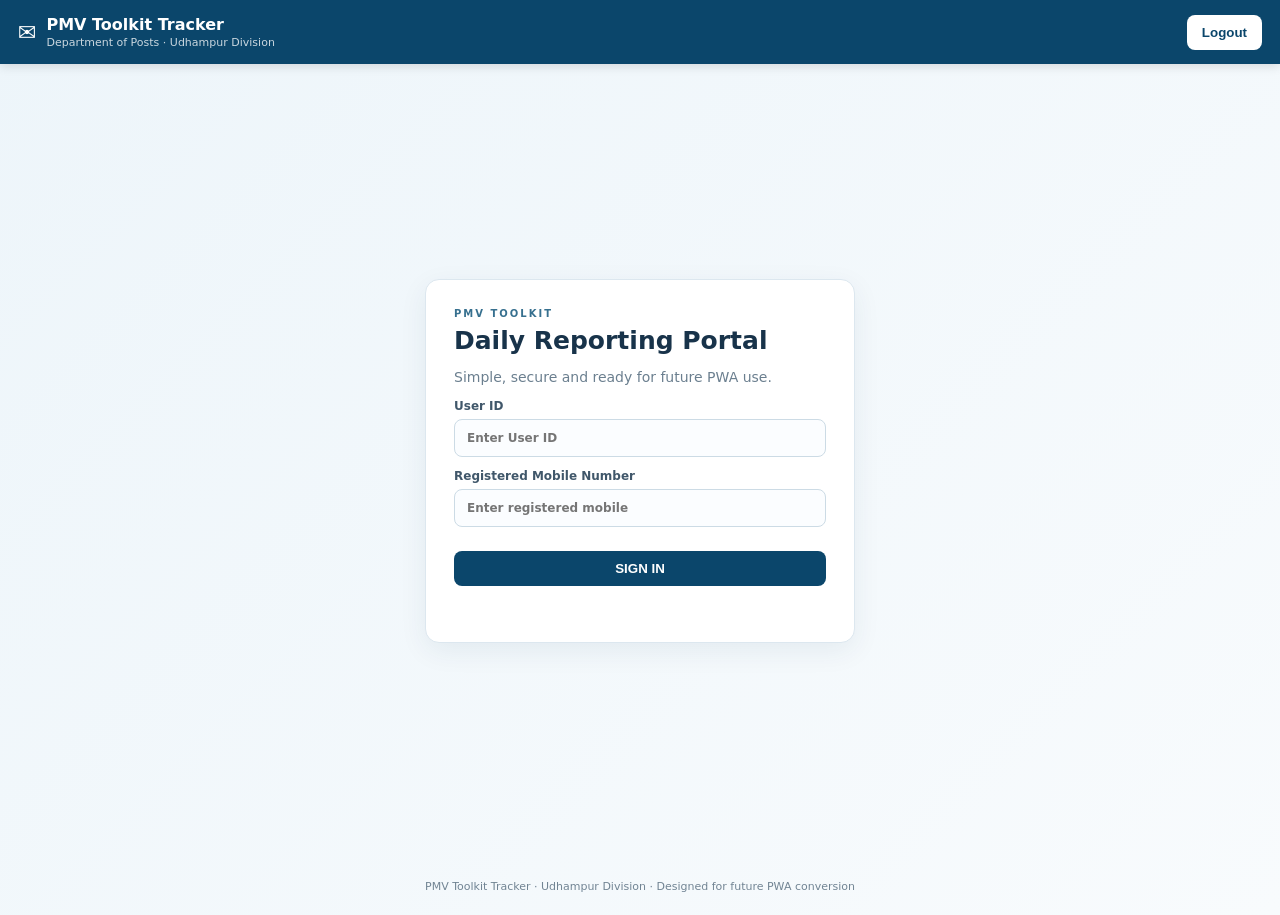
==== index.html @ 78dec9a3 "Add files via upload" ====
<!doctype html>
<html lang="en">
<head>
  <link rel="manifest" href="./manifest.json?v=5">
  <meta name="theme-color" content="#0b5ed7">
  <meta name="mobile-web-app-capable" content="yes">
  <meta name="apple-mobile-web-app-capable" content="yes">
  <meta charset="utf-8">
  <meta name="viewport" content="width=device-width,initial-scale=1,viewport-fit=cover">
  <meta name="theme-color" content="#0b466b">
  <meta name="description" content="PMV Toolkit daily reporting and monitoring">
  <title>PMV Toolkit Tracker</title>
  <link rel="stylesheet" href="styles.css?v=5">
</head>
<body>
<header class="topbar">
  <div class="brand">
    <div class="brand-mark">✉</div>
    <div><strong>PMV Toolkit Tracker</strong><small>Department of Posts · Udhampur Division</small></div>
  </div>
  <div class="user-area"><span id="who"></span><button id="logout" class="btn btn-light">Logout</button></div>
</header>

<main class="container">

<section id="loginView" class="login-wrap">
  <div class="login-card">
    <div class="eyebrow">PMV TOOLKIT</div>
    <h1>Daily Reporting Portal</h1>
    <p class="muted">Simple, secure and ready for future PWA use.</p>
    <label>User ID<input id="uid" autocomplete="username" inputmode="numeric" placeholder="Enter User ID"></label>
    <label>Registered Mobile Number<input id="mobile" type="tel" autocomplete="tel" inputmode="numeric" placeholder="Enter registered mobile"></label>
    <button id="login" class="btn btn-primary btn-wide">SIGN IN</button>
    <div id="loginMsg" class="notice"></div>
  </div>
</section>

<section id="spmView" class="hidden">
  <div class="page-head">
    <div>
      <div class="eyebrow">SPM DAILY UPDATE</div>
      <h1>Daily Toolkit Position</h1>
      <p class="muted">Enter only today's movement. Opening and closing balances are calculated automatically.</p>
    </div>
    <div class="date-box"><label>Date<input id="spm-date" type="date"></label></div>
  </div>

  <div class="balance-strip">
    <div><span>Opening Kits</span><b id="openK">0</b></div>
    <div><span>Opening Articles</span><b id="openA">0</b></div>
    <div class="balance-close"><span>Closing Kits</span><b id="closeK">0</b></div>
    <div class="balance-close"><span>Closing Articles</span><b id="closeA">0</b></div>
  </div>

  <form id="spm-form">
    <div class="section-card movement-card">
      <div class="section-title"><span>1</span> Today's Movement</div>
      <div class="table-note">Enter the number for each row. Kits and Articles stay side-by-side for quick SPM entry.</div>
      <div class="data-table-wrap">
        <table class="entry-table">
          <thead><tr><th>Daily Movement</th><th>KITS</th><th>ARTICLES</th></tr></thead>
          <tbody>
            <tr><th>CAME TODAY</th><td><input id="newKits" type="number" min="0" value="0"></td><td><input id="newArticles" type="number" min="0" value="0"></td></tr>
            <tr><th>DELIVERED</th><td><input id="deliveredKits" type="number" min="0" value="0"></td><td><input id="deliveredArticles" type="number" min="0" value="0"></td></tr>
            <tr><th>REDIRECT</th><td><input id="redirectedKits" type="number" min="0" value="0"></td><td><input id="redirectedArticles" type="number" min="0" value="0"></td></tr>
            <tr><th>RTS / RETURN</th><td><input id="rtsKits" type="number" min="0" value="0"></td><td><input id="rtsArticles" type="number" min="0" value="0"></td></tr>
          </tbody>
        </table>
      </div>
    </div>

    <div class="section-card">
      <div class="section-title"><span>2</span> Remaining Classification</div>
      <div class="data-table-wrap">
        <table class="entry-table compact">
          <thead><tr><th>Pending Classification</th><th>KITS</th><th>ARTICLES</th></tr></thead>
          <tbody>
            <tr><th>INVALID MOBILE</th><td><input id="invalidKits" type="number" min="0" value="0"></td><td><input id="invalidArticles" type="number" min="0" value="0"></td></tr>
            <tr><th>TORN / WITHOUT PROPER DETAILS</th><td><input id="tornKits" type="number" min="0" value="0"></td><td><input id="tornArticles" type="number" min="0" value="0"></td></tr>
            <tr><th>DELIVERABLE</th><td><input id="deliverableKits" type="number" min="0" value="0"></td><td><input id="deliverableArticles" type="number" min="0" value="0"></td></tr>
            <tr><th>INCOMPLETE</th><td><input id="incompleteKits" type="number" min="0" value="0"></td><td><input id="incompleteArticles" type="number" min="0" value="0"></td></tr>
          </tbody>
        </table>
      </div>
    </div>

    <div class="validation-card"><strong>Validation</strong><p id="validation">Validation pending.</p></div>
    <button class="btn btn-primary btn-submit" type="submit">SUBMIT DAILY REPORT</button>

    <div class="section-card article-card">
      <div class="section-title"><span>3</span> Article-wise Daily Status</div>
      <div class="table-note">You can see only articles mapped to your office's PIN codes. Search by barcode, PMV application number, artisan name or PIN code.</div>

      <div class="article-tools">
        <input id="article-search" type="search" placeholder="Search barcode / PMV application / artisan / PIN code">
        <select id="article-status-filter" aria-label="Filter article status">
          <option value="All">All Status</option>
          <option value="Pending">Pending</option>
          <option value="Delivered">Delivered</option>
          <option value="Redirected">Redirected</option>
          <option value="RTS / Return">RTS / Return</option>
          <option value="Not Received">Not Received</option>
          <option value="Other">Other</option>
        </select>
        <button id="article-fetch" type="button" class="btn btn-primary">FETCH ARTICLES</button>
        <button id="article-export-csv" type="button" class="btn btn-light">EXPORT CSV</button>
      </div>

      <div id="article-scope" class="notice"></div>
      <div class="table-wrap"><table id="spmArticles"></table></div>
    </div>
  </form>
</section>

<section id="adminView" class="hidden">
  <div class="dashboard-head">
    <div>
      <div class="eyebrow">ADMIN / DPS MONITORING</div>
      <h1>PMV Daily Dashboard</h1>
      <p class="muted">Monitoring date: <b id="monitoring"></b></p>
    </div>
    <div class="dashboard-actions">
      <label>Date<input id="admin-date" type="date"></label>
      <button id="refresh" class="btn btn-primary">↻ Refresh</button>
    </div>
  </div>

  <div id="adminStatus" class="notice"></div>

  <div class="dashboard-section">
    <div class="section-heading"><h2>Daily Movement Summary</h2><p>Came today, delivered, redirect and RTS — Kits and Articles shown separately.</p></div>
    <div id="stats" class="stats"></div>
  </div>

  <div class="dashboard-section">
    <div class="section-heading"><h2>SPM-wise Complete Details</h2><p>All submitted and non-updated SPM fields for the selected date.</p></div>
    <div class="table-wrap"><table id="spmWise"></table></div>
  </div>

  <div class="dashboard-section">
    <div class="section-heading"><h2>Office-wise Consolidated Report</h2><p>Opening → Came Today → Redirect → RTS → Delivered → Closing.</p></div>
    <div class="table-wrap"><table id="office"></table></div>
  </div>

  <div class="dashboard-section">
    <div class="section-heading"><h2>Article-wise Daily Status</h2><p>Admin/DPS can view article details and the present status updated by each SPM.</p></div>
    <div class="article-tools">
      <input id="admin-article-search" type="search" placeholder="Search barcode / PMV application / artisan / PIN code">
      <button id="admin-article-fetch" type="button" class="btn btn-primary">FETCH</button>
    </div>
    <div id="admin-article-status" class="notice"></div>
    <div class="table-wrap"><table id="adminArticles"></table></div>
  </div>

  <div class="dashboard-section">
    <div class="section-heading"><h2>SPMs Who Have Not Updated</h2><p>Active SPMs without a report for the selected date.</p></div>
    <div class="table-wrap"><table id="pending"></table></div>
  </div>
</section>

</main>

<footer>PMV Toolkit Tracker · Udhampur Division · Designed for future PWA conversion</footer>
<div id="toast" class="toast"></div>

<!-- Cache-busted application files -->
<script src="js/config.js?v=5"></script>
<script src="js/api.js?v=5"></script>
<script src="js/auth.js?v=5"></script>
<script src="js/calculations.js?v=5"></script>
<script src="js/validation.js?v=5"></script>
<script src="js/spm-dashboard.js?v=5"></script>
<script src="js/admin-dashboard.js?v=5"></script>
<script src="js/article-dashboard.js?v=5"></script>
<script src="js/app.js?v=5"></script>

<script>
if ("serviceWorker" in navigator) {
  window.addEventListener("load", () => {
    navigator.serviceWorker.register("./service-worker.js?v=5")
      .then(reg => {
        console.log("PMV Toolkit service worker registered:", reg.scope);
        if (reg.waiting) console.log("New service worker is waiting.");
      })
      .catch(error => console.error("Service worker registration failed:", error));
  });
}
</script>

</body>
</html>
---- styles.css ----
*{box-sizing:border-box}:root{font-family:Inter,system-ui,-apple-system,BlinkMacSystemFont,"Segoe UI",sans-serif;color:#18334a;background:#eef4f8}body{margin:0;min-height:100vh;background:linear-gradient(135deg,#edf5fa,#f8fbfd);font-size:14px}.hidden{display:none!important}
.topbar{position:sticky;top:0;z-index:10;background:#0b466b;color:#fff;min-height:64px;padding:10px 18px;display:flex;align-items:center;justify-content:space-between;gap:12px;box-shadow:0 2px 10px #0002}.brand{display:flex;align-items:center;gap:10px}.brand-mark{font-size:22px}.brand strong{display:block;font-size:16px}.brand small{display:block;opacity:.78;font-size:11px;margin-top:2px}.user-area{display:flex;align-items:center;gap:8px;font-size:12px}.container{max-width:1240px;margin:22px auto;padding:0 14px}.login-wrap{min-height:calc(100vh - 150px);display:grid;place-items:center}.login-card,.dashboard-section,.section-card,.validation-card{background:#fff;border:1px solid #dce7ef;border-radius:14px;box-shadow:0 8px 28px #123b5512}.login-card{width:min(430px,100%);padding:28px}.eyebrow{font-size:10px;letter-spacing:2px;font-weight:800;color:#37708f}.login-card h1,.page-head h1,.dashboard-head h1{margin:7px 0;font-size:25px}.muted{color:#6b7f8f}label{display:block;font-size:12px;font-weight:700;color:#40576a;margin:12px 0}input{width:100%;margin-top:6px;padding:11px 12px;border:1px solid #ccdbe5;border-radius:8px;background:#fbfdff;color:#18334a;font:inherit}input:focus{outline:2px solid #8fc5df;border-color:#4e91b1}.btn{border:0;border-radius:8px;padding:10px 15px;font-weight:800;cursor:pointer}.btn-primary{background:#0b466b;color:#fff}.btn-light{background:#fff;color:#0b466b}.btn-wide,.btn-submit{width:100%;margin-top:12px}.notice{min-height:18px;margin-top:10px;padding:7px 9px;border-radius:8px;font-size:12px}.notice.error{background:#feecec;color:#a22b2b}.notice.success{background:#e9f8ef;color:#267044}
.page-head,.dashboard-head{display:flex;justify-content:space-between;align-items:flex-end;gap:18px;background:#fff;border:1px solid #dce7ef;border-radius:14px;padding:20px;box-shadow:0 8px 28px #123b5512}.date-box{width:150px}.balance-strip{display:grid;grid-template-columns:repeat(4,1fr);gap:10px;margin:12px 0}.balance-strip>div{background:#fff;border:1px solid #dce7ef;border-radius:11px;padding:12px 14px}.balance-strip span{display:block;font-size:11px;color:#728494}.balance-strip b{display:block;font-size:22px;margin-top:3px}.balance-close{background:#eaf6ff!important}.section-card{padding:16px;margin:12px 0}.section-title{font-weight:900;margin-bottom:5px;color:#164e6f}.section-title span{display:inline-grid;place-items:center;width:25px;height:25px;border-radius:50%;background:#0b466b;color:#fff;margin-right:7px}.table-note{font-size:11px;color:#728494;margin:0 0 10px 32px}.data-table-wrap{overflow:auto;border:1px solid #dce7ef;border-radius:10px}.entry-table{width:100%;border-collapse:collapse;min-width:460px}.entry-table th,.entry-table td{padding:9px 11px;border-bottom:1px solid #e6eef3}.entry-table thead th{background:#0b466b;color:#fff;text-transform:uppercase;font-size:11px;letter-spacing:.5px}.entry-table thead th:not(:first-child),.entry-table td{text-align:center}.entry-table tbody th{font-size:12px;text-align:left;background:#f6fafc;white-space:nowrap}.entry-table tbody tr:hover{background:#f8fbfd}.entry-table input{width:100%;min-width:100px;text-align:center;margin:0;padding:9px 8px;font-weight:700}.entry-table.compact tbody th{font-size:11px}.validation-card{padding:13px 15px;margin:12px 0;background:#f6f9fb}.validation-card.ok{background:#eaf8ef;color:#24653e}.validation-card.bad{background:#fff0f0;color:#9c3030}.validation-card p{margin:5px 0 0}.dashboard-head{margin-bottom:12px}.dashboard-actions{display:flex;align-items:flex-end;gap:8px}.dashboard-actions label{min-width:150px;margin:0}.dashboard-actions .btn{height:39px}.dashboard-section{padding:14px;margin:12px 0}.section-heading h2{font-size:16px;margin:0}.section-heading p{margin:3px 0 12px;color:#718493;font-size:11px}.stats{display:grid;grid-template-columns:repeat(4,1fr);gap:10px;margin:12px 0}.stat{background:#fff;border:1px solid #dce7ef;border-radius:12px;padding:13px;box-shadow:0 5px 18px #123b550b}.stat span{font-size:10px;color:#718493;display:block}.stat b{font-size:23px;display:block;margin-top:3px}.table-wrap{overflow:auto;max-width:100%;border:1px solid #e1e9ee;border-radius:9px}table{width:100%;border-collapse:collapse;min-width:1100px;font-size:11px}th{background:#edf4f8;color:#29485d;text-align:left;white-space:nowrap}th,td{padding:8px 9px;border-bottom:1px solid #e5edf2}tbody tr:nth-child(even){background:#fafcfd}tbody tr:hover{background:#f1f8fc}.status-ok{color:#207040;font-weight:800}.status-pending{color:#a45b17;font-weight:800}.pill{font-style:normal;border-radius:99px;padding:4px 7px;font-size:10px;white-space:nowrap}.green{background:#e6f6ed;color:#17633f}.amber{background:#fff3d9;color:#8a5a00}#spmWise td:first-child{min-width:130px}#spmWise td:first-child small{display:block;color:#718493;margin-top:2px}footer{text-align:center;color:#718493;font-size:11px;padding:22px}.toast{position:fixed;right:15px;bottom:15px;max-width:420px;padding:12px 15px;background:#155b42;color:#fff;border-radius:9px;opacity:0;transform:translateY(15px);transition:.2s;z-index:20}.toast.show{opacity:1;transform:none}.toast.bad{background:#8e2222}
@media(max-width:800px){.page-head,.dashboard-head{align-items:stretch;flex-direction:column}.balance-strip,.stats{grid-template-columns:repeat(2,1fr)}.dashboard-actions{align-items:flex-end}.container{padding:0 10px}.topbar{padding:9px 11px}.user-area #who{max-width:210px;overflow:hidden;text-overflow:ellipsis;white-space:nowrap}.entry-table{min-width:430px}}
@media(max-width:480px){.balance-strip{grid-template-columns:repeat(2,1fr)}.stats{grid-template-columns:repeat(2,1fr)}.login-card{padding:20px}.dashboard-actions{display:grid;grid-template-columns:1fr auto}.entry-table th,.entry-table td{padding:8px}.entry-table input{min-width:85px}.table-note{margin-left:0}}

.article-tools{display:flex;gap:10px;align-items:center;margin:12px 0;flex-wrap:wrap}
.article-tools input{flex:1;min-width:220px;padding:11px;border:1px solid #ccd6e0;border-radius:8px}
.article-card .table-wrap{max-height:520px;overflow:auto}
.article-status,.article-remarks{min-width:130px;padding:8px;border:1px solid #ccd6e0;border-radius:6px}
.article-remarks{width:180px}
.table-wrap table small,.article-card table small{display:block;opacity:.7;font-size:11px;margin-top:2px}
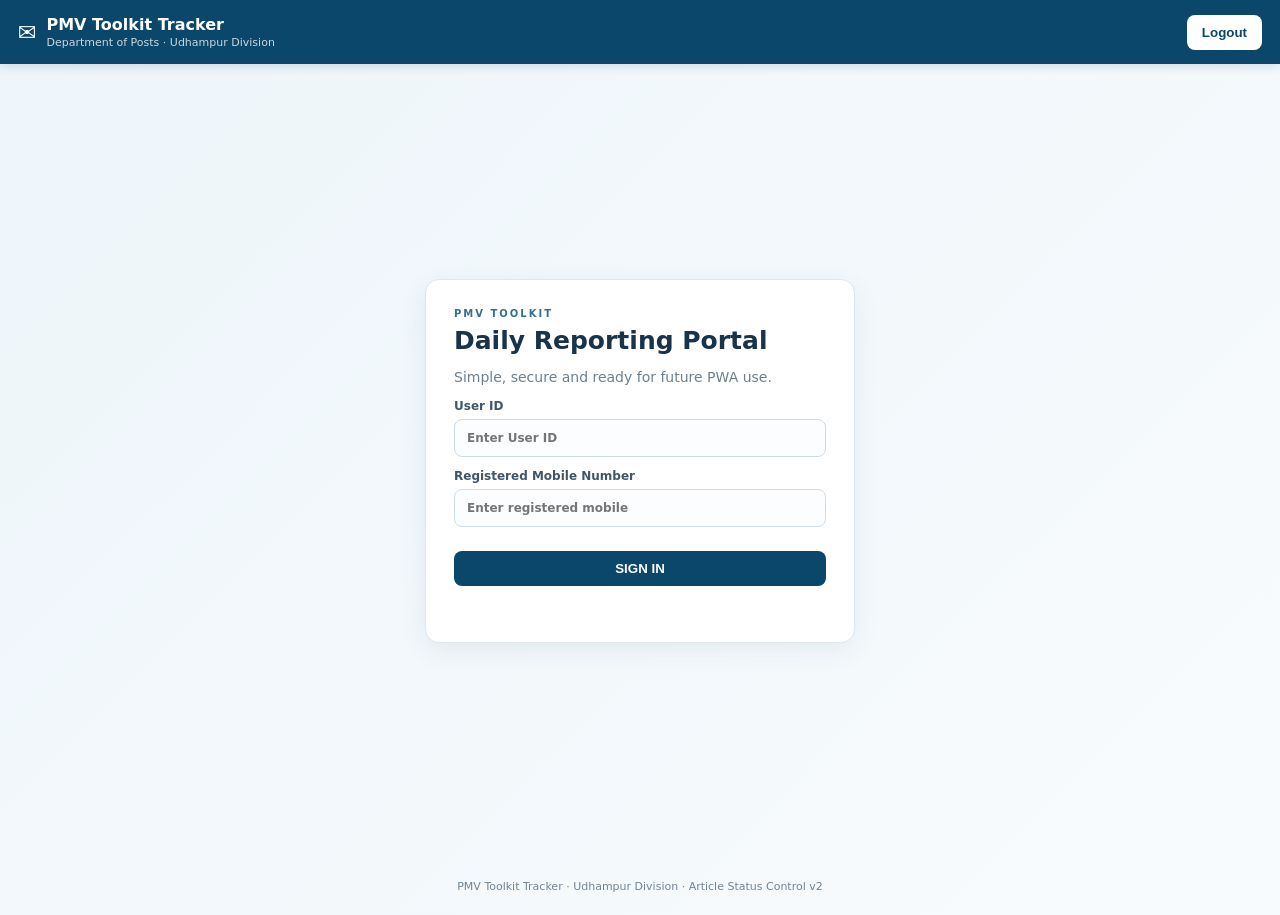
==== commit e5880e7f: "Add files via upload" ====
--- a/index.html
+++ b/index.html
@@ -1,111 +1,83 @@
 <!doctype html>
 <html lang="en">
 <head>
-  <link rel="manifest" href="./manifest.json?v=5">
-  <meta name="theme-color" content="#0b5ed7">
-  <meta name="mobile-web-app-capable" content="yes">
-  <meta name="apple-mobile-web-app-capable" content="yes">
-  <meta charset="utf-8">
-  <meta name="viewport" content="width=device-width,initial-scale=1,viewport-fit=cover">
-  <meta name="theme-color" content="#0b466b">
-  <meta name="description" content="PMV Toolkit daily reporting and monitoring">
-  <title>PMV Toolkit Tracker</title>
-  <link rel="stylesheet" href="styles.css?v=5">
+<meta charset="utf-8">
+<meta name="viewport" content="width=device-width,initial-scale=1,viewport-fit=cover">
+<link rel="manifest" href="./manifest.json">
+<meta name="theme-color" content="#0b466b">
+<meta name="mobile-web-app-capable" content="yes">
+<meta name="apple-mobile-web-app-capable" content="yes">
+<meta name="description" content="PMV Toolkit daily reporting and article status monitoring">
+<title>PMV Toolkit Tracker</title>
+<link rel="stylesheet" href="styles.css">
+<link rel="stylesheet" href="css/article-status-v2.css">
 </head>
 <body>
 <header class="topbar">
-  <div class="brand">
-    <div class="brand-mark">✉</div>
-    <div><strong>PMV Toolkit Tracker</strong><small>Department of Posts · Udhampur Division</small></div>
-  </div>
+  <div class="brand"><div class="brand-mark">✉</div><div><strong>PMV Toolkit Tracker</strong><small>Department of Posts · Udhampur Division</small></div></div>
   <div class="user-area"><span id="who"></span><button id="logout" class="btn btn-light">Logout</button></div>
 </header>
-
 <main class="container">
 
 <section id="loginView" class="login-wrap">
   <div class="login-card">
-    <div class="eyebrow">PMV TOOLKIT</div>
-    <h1>Daily Reporting Portal</h1>
+    <div class="eyebrow">PMV TOOLKIT</div><h1>Daily Reporting Portal</h1>
     <p class="muted">Simple, secure and ready for future PWA use.</p>
     <label>User ID<input id="uid" autocomplete="username" inputmode="numeric" placeholder="Enter User ID"></label>
     <label>Registered Mobile Number<input id="mobile" type="tel" autocomplete="tel" inputmode="numeric" placeholder="Enter registered mobile"></label>
-    <button id="login" class="btn btn-primary btn-wide">SIGN IN</button>
-    <div id="loginMsg" class="notice"></div>
+    <button id="login" class="btn btn-primary btn-wide">SIGN IN</button><div id="loginMsg" class="notice"></div>
   </div>
 </section>
 
 <section id="spmView" class="hidden">
   <div class="page-head">
-    <div>
-      <div class="eyebrow">SPM DAILY UPDATE</div>
-      <h1>Daily Toolkit Position</h1>
-      <p class="muted">Enter only today's movement. Opening and closing balances are calculated automatically.</p>
-    </div>
+    <div><div class="eyebrow">SPM DAILY UPDATE</div><h1>Daily Toolkit Position</h1><p class="muted">Enter today's movement. Article status is limited to the PIN codes assigned to your office.</p></div>
     <div class="date-box"><label>Date<input id="spm-date" type="date"></label></div>
   </div>
-
   <div class="balance-strip">
-    <div><span>Opening Kits</span><b id="openK">0</b></div>
-    <div><span>Opening Articles</span><b id="openA">0</b></div>
-    <div class="balance-close"><span>Closing Kits</span><b id="closeK">0</b></div>
-    <div class="balance-close"><span>Closing Articles</span><b id="closeA">0</b></div>
+    <div><span>Opening Kits</span><b id="openK">0</b></div><div><span>Opening Articles</span><b id="openA">0</b></div>
+    <div class="balance-close"><span>Closing Kits</span><b id="closeK">0</b></div><div class="balance-close"><span>Closing Articles</span><b id="closeA">0</b></div>
   </div>
-
   <form id="spm-form">
     <div class="section-card movement-card">
       <div class="section-title"><span>1</span> Today's Movement</div>
-      <div class="table-note">Enter the number for each row. Kits and Articles stay side-by-side for quick SPM entry.</div>
-      <div class="data-table-wrap">
-        <table class="entry-table">
-          <thead><tr><th>Daily Movement</th><th>KITS</th><th>ARTICLES</th></tr></thead>
-          <tbody>
-            <tr><th>CAME TODAY</th><td><input id="newKits" type="number" min="0" value="0"></td><td><input id="newArticles" type="number" min="0" value="0"></td></tr>
-            <tr><th>DELIVERED</th><td><input id="deliveredKits" type="number" min="0" value="0"></td><td><input id="deliveredArticles" type="number" min="0" value="0"></td></tr>
-            <tr><th>REDIRECT</th><td><input id="redirectedKits" type="number" min="0" value="0"></td><td><input id="redirectedArticles" type="number" min="0" value="0"></td></tr>
-            <tr><th>RTS / RETURN</th><td><input id="rtsKits" type="number" min="0" value="0"></td><td><input id="rtsArticles" type="number" min="0" value="0"></td></tr>
-          </tbody>
-        </table>
-      </div>
+      <div class="table-note">Enter the number for each row.</div>
+      <div class="data-table-wrap"><table class="entry-table"><thead><tr><th>Daily Movement</th><th>KITS</th><th>ARTICLES</th></tr></thead><tbody>
+        <tr><th>CAME TODAY</th><td><input id="newKits" type="number" min="0" value="0"></td><td><input id="newArticles" type="number" min="0" value="0"></td></tr>
+        <tr><th>DELIVERED</th><td><input id="deliveredKits" type="number" min="0" value="0"></td><td><input id="deliveredArticles" type="number" min="0" value="0"></td></tr>
+        <tr><th>REDIRECT</th><td><input id="redirectedKits" type="number" min="0" value="0"></td><td><input id="redirectedArticles" type="number" min="0" value="0"></td></tr>
+        <tr><th>RTS / RETURN</th><td><input id="rtsKits" type="number" min="0" value="0"></td><td><input id="rtsArticles" type="number" min="0" value="0"></td></tr>
+      </tbody></table></div>
     </div>
-
     <div class="section-card">
       <div class="section-title"><span>2</span> Remaining Classification</div>
-      <div class="data-table-wrap">
-        <table class="entry-table compact">
-          <thead><tr><th>Pending Classification</th><th>KITS</th><th>ARTICLES</th></tr></thead>
-          <tbody>
-            <tr><th>INVALID MOBILE</th><td><input id="invalidKits" type="number" min="0" value="0"></td><td><input id="invalidArticles" type="number" min="0" value="0"></td></tr>
-            <tr><th>TORN / WITHOUT PROPER DETAILS</th><td><input id="tornKits" type="number" min="0" value="0"></td><td><input id="tornArticles" type="number" min="0" value="0"></td></tr>
-            <tr><th>DELIVERABLE</th><td><input id="deliverableKits" type="number" min="0" value="0"></td><td><input id="deliverableArticles" type="number" min="0" value="0"></td></tr>
-            <tr><th>INCOMPLETE</th><td><input id="incompleteKits" type="number" min="0" value="0"></td><td><input id="incompleteArticles" type="number" min="0" value="0"></td></tr>
-          </tbody>
-        </table>
-      </div>
+      <div class="data-table-wrap"><table class="entry-table compact"><thead><tr><th>Pending Classification</th><th>KITS</th><th>ARTICLES</th></tr></thead><tbody>
+        <tr><th>INVALID MOBILE</th><td><input id="invalidKits" type="number" min="0" value="0"></td><td><input id="invalidArticles" type="number" min="0" value="0"></td></tr>
+        <tr><th>TORN / WITHOUT PROPER DETAILS</th><td><input id="tornKits" type="number" min="0" value="0"></td><td><input id="tornArticles" type="number" min="0" value="0"></td></tr>
+        <tr><th>DELIVERABLE</th><td><input id="deliverableKits" type="number" min="0" value="0"></td><td><input id="deliverableArticles" type="number" min="0" value="0"></td></tr>
+        <tr><th>INCOMPLETE</th><td><input id="incompleteKits" type="number" min="0" value="0"></td><td><input id="incompleteArticles" type="number" min="0" value="0"></td></tr>
+      </tbody></table></div>
     </div>
-
     <div class="validation-card"><strong>Validation</strong><p id="validation">Validation pending.</p></div>
     <button class="btn btn-primary btn-submit" type="submit">SUBMIT DAILY REPORT</button>
 
     <div class="section-card article-card">
-      <div class="section-title"><span>3</span> Article-wise Daily Status</div>
-      <div class="table-note">You can see only articles mapped to your office's PIN codes. Search by barcode, PMV application number, artisan name or PIN code.</div>
-
+      <div class="section-title"><span>3</span> Article-wise Present Status</div>
+      <div class="table-note">Every article belonging to your office's assigned PIN codes is loaded. Search works across every displayed/source field.</div>
       <div class="article-tools">
-        <input id="article-search" type="search" placeholder="Search barcode / PMV application / artisan / PIN code">
+        <input id="article-search" type="search" placeholder="Search barcode, PMV, artisan, mobile, address, circle, division, PIN, delivery staff, status">
         <select id="article-status-filter" aria-label="Filter article status">
-          <option value="All">All Status</option>
-          <option value="Pending">Pending</option>
-          <option value="Delivered">Delivered</option>
-          <option value="Redirected">Redirected</option>
-          <option value="RTS / Return">RTS / Return</option>
-          <option value="Not Received">Not Received</option>
-          <option value="Other">Other</option>
+          <option value="All">All Status</option><option value="Pending">Pending</option><option value="Delivered">Delivered</option>
+          <option value="Redirected">Redirected</option><option value="Return">Return</option><option value="Torn/Without Address">Torn/Without Address</option><option value="Invalid OTP">Invalid OTP</option>
         </select>
-        <button id="article-fetch" type="button" class="btn btn-primary">FETCH ARTICLES</button>
+        <button id="article-fetch" type="button" class="btn btn-primary">FETCH ALL</button>
         <button id="article-export-csv" type="button" class="btn btn-light">EXPORT CSV</button>
       </div>
-
+      <div class="article-bulk-bar">
+        <select id="spm-bulk-status"><option value="Pending">Pending</option><option value="Delivered">Delivered</option><option value="Redirected">Redirected</option><option value="Return">Return</option><option value="Torn/Without Address">Torn/Without Address</option><option value="Invalid OTP">Invalid OTP</option></select>
+        <button id="spm-bulk-apply" type="button" class="btn btn-primary">CHANGE SELECTED</button>
+        <span id="spm-selected-count" class="article-bulk-count">0 selected</span>
+      </div>
       <div id="article-scope" class="notice"></div>
       <div class="table-wrap"><table id="spmArticles"></table></div>
     </div>
@@ -114,78 +86,55 @@
 
 <section id="adminView" class="hidden">
   <div class="dashboard-head">
-    <div>
-      <div class="eyebrow">ADMIN / DPS MONITORING</div>
-      <h1>PMV Daily Dashboard</h1>
-      <p class="muted">Monitoring date: <b id="monitoring"></b></p>
-    </div>
-    <div class="dashboard-actions">
-      <label>Date<input id="admin-date" type="date"></label>
-      <button id="refresh" class="btn btn-primary">↻ Refresh</button>
-    </div>
+    <div><div class="eyebrow">ADMIN / DPS MONITORING</div><h1>PMV Daily Dashboard</h1><p class="muted">Monitoring date: <b id="monitoring"></b></p></div>
+    <div class="dashboard-actions"><label>Date<input id="admin-date" type="date"></label><button id="refresh" class="btn btn-primary">↻ Refresh</button></div>
   </div>
-
   <div id="adminStatus" class="notice"></div>
+  <div class="dashboard-section"><div class="section-heading"><h2>Daily Movement Summary</h2><p>Came today, delivered, redirect and RTS — Kits and Articles shown separately.</p></div><div id="stats" class="stats"></div></div>
+  <div class="dashboard-section"><div class="section-heading"><h2>SPM-wise Complete Details</h2><p>All submitted and non-updated SPM fields for the selected date.</p></div><div class="table-wrap"><table id="spmWise"></table></div></div>
+  <div class="dashboard-section"><div class="section-heading"><h2>Office-wise Consolidated Report</h2><p>Opening → Came Today → Redirect → RTS → Delivered → Closing.</p></div><div class="table-wrap"><table id="office"></table></div></div>
 
   <div class="dashboard-section">
-    <div class="section-heading"><h2>Daily Movement Summary</h2><p>Came today, delivered, redirect and RTS — Kits and Articles shown separately.</p></div>
-    <div id="stats" class="stats"></div>
-  </div>
-
-  <div class="dashboard-section">
-    <div class="section-heading"><h2>SPM-wise Complete Details</h2><p>All submitted and non-updated SPM fields for the selected date.</p></div>
-    <div class="table-wrap"><table id="spmWise"></table></div>
-  </div>
-
-  <div class="dashboard-section">
-    <div class="section-heading"><h2>Office-wise Consolidated Report</h2><p>Opening → Came Today → Redirect → RTS → Delivered → Closing.</p></div>
-    <div class="table-wrap"><table id="office"></table></div>
-  </div>
-
-  <div class="dashboard-section">
-    <div class="section-heading"><h2>Article-wise Daily Status</h2><p>Admin/DPS can view article details and the present status updated by each SPM.</p></div>
+    <div class="section-heading"><h2>Article Status Review & Master Authorisation</h2><p>Present status is read from ARTICLE_STATUS. ADMIN/DPS can review SPM changes and explicitly push selected entries into ARTICLE_MASTER.</p></div>
     <div class="article-tools">
-      <input id="admin-article-search" type="search" placeholder="Search barcode / PMV application / artisan / PIN code">
+      <input id="admin-article-search" type="search" placeholder="Search every article field">
+      <select id="admin-article-status-filter" aria-label="Filter article status">
+        <option value="All">All Status</option><option value="Pending">Pending</option><option value="Delivered">Delivered</option>
+        <option value="Redirected">Redirected</option><option value="Return">Return</option><option value="Torn/Without Address">Torn/Without Address</option><option value="Invalid OTP">Invalid OTP</option>
+      </select>
       <button id="admin-article-fetch" type="button" class="btn btn-primary">FETCH</button>
+    </div>
+    <div class="article-bulk-bar">
+      <button id="admin-push-selected" type="button" class="btn btn-primary">AUTHORISE PUSH SELECTED</button>
+      <button id="admin-push-filtered" type="button" class="btn btn-light">AUTHORISE PUSH FILTERED</button>
+      <span id="admin-selected-count" class="article-bulk-count">0 selected</span>
     </div>
     <div id="admin-article-status" class="notice"></div>
     <div class="table-wrap"><table id="adminArticles"></table></div>
   </div>
 
-  <div class="dashboard-section">
-    <div class="section-heading"><h2>SPMs Who Have Not Updated</h2><p>Active SPMs without a report for the selected date.</p></div>
-    <div class="table-wrap"><table id="pending"></table></div>
-  </div>
+  <div class="dashboard-section"><div class="section-heading"><h2>SPMs Who Have Not Updated</h2><p>Active SPMs without a report for the selected date.</p></div><div class="table-wrap"><table id="pending"></table></div></div>
 </section>
-
 </main>
-
-<footer>PMV Toolkit Tracker · Udhampur Division · Designed for future PWA conversion</footer>
+<footer>PMV Toolkit Tracker · Udhampur Division · Article Status Control v2</footer>
 <div id="toast" class="toast"></div>
-
-<!-- Cache-busted application files -->
-<script src="js/config.js?v=5"></script>
-<script src="js/api.js?v=5"></script>
-<script src="js/auth.js?v=5"></script>
-<script src="js/calculations.js?v=5"></script>
-<script src="js/validation.js?v=5"></script>
-<script src="js/spm-dashboard.js?v=5"></script>
-<script src="js/admin-dashboard.js?v=5"></script>
-<script src="js/article-dashboard.js?v=5"></script>
-<script src="js/app.js?v=5"></script>
-
+<script src="js/config.js"></script>
+<script src="js/api.js"></script>
+<script src="js/auth.js"></script>
+<script src="js/calculations.js"></script>
+<script src="js/validation.js"></script>
+<script src="js/spm-dashboard.js"></script>
+<script src="js/admin-dashboard.js"></script>
+<script src="js/article-dashboard.js"></script>
+<script src="js/app.js"></script>
 <script>
 if ("serviceWorker" in navigator) {
   window.addEventListener("load", () => {
-    navigator.serviceWorker.register("./service-worker.js?v=5")
-      .then(reg => {
-        console.log("PMV Toolkit service worker registered:", reg.scope);
-        if (reg.waiting) console.log("New service worker is waiting.");
-      })
+    navigator.serviceWorker.register("./service-worker.js?v=4")
+      .then(() => console.log("PMV Toolkit service worker registered"))
       .catch(error => console.error("Service worker registration failed:", error));
   });
 }
 </script>
-
 </body>
-</html>
+</html>
--- a/css/article-status-v2.css
+++ b/css/article-status-v2.css
@@ -0,0 +1,13 @@
+/* Article status v2 */
+.article-bulk-bar{display:flex;gap:8px;align-items:center;flex-wrap:wrap;padding:10px;margin:10px 0;background:#f4f8fb;border:1px solid #dce7ef;border-radius:9px}
+.article-bulk-bar select{width:auto;min-width:180px;margin:0;padding:9px;border:1px solid #ccdbe5;border-radius:8px;background:#fff}
+.article-bulk-count{font-size:11px;font-weight:800;color:#486173}
+#spmArticles,#adminArticles{min-width:1500px}
+#spmArticles th:first-child,#spmArticles td:first-child,#adminArticles th:first-child,#adminArticles td:first-child{text-align:center;width:42px}
+#spmArticles select,#adminArticles select{width:auto;margin:0;padding:7px}
+#spmArticles .article-remarks{width:190px;margin:0}
+#adminArticles .btn{padding:7px 9px;font-size:10px}
+.blue{background:#e6f0ff;color:#20569b}
+.red{background:#fee8e8;color:#9b2d2d}
+.green{background:#e6f6ed;color:#17633f}
+.amber{background:#fff3d9;color:#8a5a00}
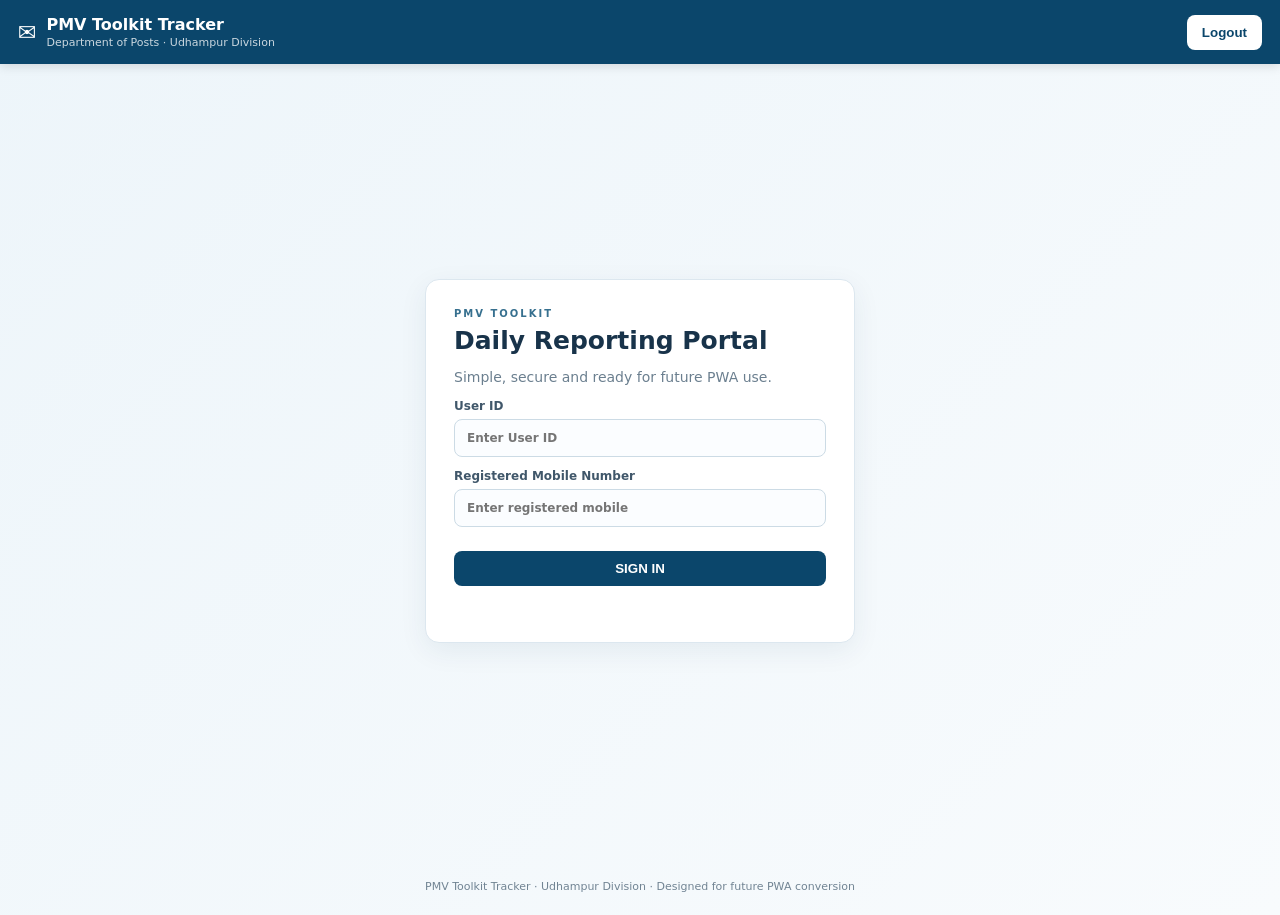
==== commit 4cc902d5: "Add files via upload" ====
--- a/index.html
+++ b/index.html
@@ -1,16 +1,13 @@
 <!doctype html>
 <html lang="en">
 <head>
-<meta charset="utf-8">
-<meta name="viewport" content="width=device-width,initial-scale=1,viewport-fit=cover">
-<link rel="manifest" href="./manifest.json">
-<meta name="theme-color" content="#0b466b">
-<meta name="mobile-web-app-capable" content="yes">
-<meta name="apple-mobile-web-app-capable" content="yes">
-<meta name="description" content="PMV Toolkit daily reporting and article status monitoring">
-<title>PMV Toolkit Tracker</title>
-<link rel="stylesheet" href="styles.css">
-<link rel="stylesheet" href="css/article-status-v2.css">
+    <link rel="manifest" href="./manifest.json">
+    <meta name="theme-color" content="#0b5ed7">
+    <meta name="mobile-web-app-capable" content="yes">
+    <meta name="apple-mobile-web-app-capable" content="yes">
+<meta charset="utf-8"><meta name="viewport" content="width=device-width,initial-scale=1,viewport-fit=cover">
+<meta name="theme-color" content="#0b466b"><meta name="description" content="PMV Toolkit daily reporting and monitoring">
+<title>PMV Toolkit Tracker</title><link rel="stylesheet" href="styles.css">
 </head>
 <body>
 <header class="topbar">
@@ -31,17 +28,19 @@
 
 <section id="spmView" class="hidden">
   <div class="page-head">
-    <div><div class="eyebrow">SPM DAILY UPDATE</div><h1>Daily Toolkit Position</h1><p class="muted">Enter today's movement. Article status is limited to the PIN codes assigned to your office.</p></div>
+    <div><div class="eyebrow">SPM DAILY UPDATE</div><h1>Daily Toolkit Position</h1><p class="muted">Enter only today's movement. Opening and closing balances are calculated automatically.</p></div>
     <div class="date-box"><label>Date<input id="spm-date" type="date"></label></div>
   </div>
+
   <div class="balance-strip">
     <div><span>Opening Kits</span><b id="openK">0</b></div><div><span>Opening Articles</span><b id="openA">0</b></div>
     <div class="balance-close"><span>Closing Kits</span><b id="closeK">0</b></div><div class="balance-close"><span>Closing Articles</span><b id="closeA">0</b></div>
   </div>
+
   <form id="spm-form">
     <div class="section-card movement-card">
       <div class="section-title"><span>1</span> Today's Movement</div>
-      <div class="table-note">Enter the number for each row.</div>
+      <div class="table-note">Enter the number for each row. Kits and Articles stay side-by-side for quick SPM entry.</div>
       <div class="data-table-wrap"><table class="entry-table"><thead><tr><th>Daily Movement</th><th>KITS</th><th>ARTICLES</th></tr></thead><tbody>
         <tr><th>CAME TODAY</th><td><input id="newKits" type="number" min="0" value="0"></td><td><input id="newArticles" type="number" min="0" value="0"></td></tr>
         <tr><th>DELIVERED</th><td><input id="deliveredKits" type="number" min="0" value="0"></td><td><input id="deliveredArticles" type="number" min="0" value="0"></td></tr>
@@ -49,6 +48,7 @@
         <tr><th>RTS / RETURN</th><td><input id="rtsKits" type="number" min="0" value="0"></td><td><input id="rtsArticles" type="number" min="0" value="0"></td></tr>
       </tbody></table></div>
     </div>
+
     <div class="section-card">
       <div class="section-title"><span>2</span> Remaining Classification</div>
       <div class="data-table-wrap"><table class="entry-table compact"><thead><tr><th>Pending Classification</th><th>KITS</th><th>ARTICLES</th></tr></thead><tbody>
@@ -58,26 +58,43 @@
         <tr><th>INCOMPLETE</th><td><input id="incompleteKits" type="number" min="0" value="0"></td><td><input id="incompleteArticles" type="number" min="0" value="0"></td></tr>
       </tbody></table></div>
     </div>
+
     <div class="validation-card"><strong>Validation</strong><p id="validation">Validation pending.</p></div>
     <button class="btn btn-primary btn-submit" type="submit">SUBMIT DAILY REPORT</button>
 
     <div class="section-card article-card">
-      <div class="section-title"><span>3</span> Article-wise Present Status</div>
-      <div class="table-note">Every article belonging to your office's assigned PIN codes is loaded. Search works across every displayed/source field.</div>
+      <div class="section-title"><span>3</span> Article-wise Daily Status</div>
+      <div class="table-note">You can see only articles mapped to your office's PIN codes. Search by barcode, PMV application number, artisan name or PIN code.</div>
       <div class="article-tools">
-        <input id="article-search" type="search" placeholder="Search barcode, PMV, artisan, mobile, address, circle, division, PIN, delivery staff, status">
-        <select id="article-status-filter" aria-label="Filter article status">
-          <option value="All">All Status</option><option value="Pending">Pending</option><option value="Delivered">Delivered</option>
-          <option value="Redirected">Redirected</option><option value="Return">Return</option><option value="Torn/Without Address">Torn/Without Address</option><option value="Invalid OTP">Invalid OTP</option>
-        </select>
-        <button id="article-fetch" type="button" class="btn btn-primary">FETCH ALL</button>
-        <button id="article-export-csv" type="button" class="btn btn-light">EXPORT CSV</button>
-      </div>
-      <div class="article-bulk-bar">
-        <select id="spm-bulk-status"><option value="Pending">Pending</option><option value="Delivered">Delivered</option><option value="Redirected">Redirected</option><option value="Return">Return</option><option value="Torn/Without Address">Torn/Without Address</option><option value="Invalid OTP">Invalid OTP</option></select>
-        <button id="spm-bulk-apply" type="button" class="btn btn-primary">CHANGE SELECTED</button>
-        <span id="spm-selected-count" class="article-bulk-count">0 selected</span>
-      </div>
+  <input
+    id="article-search"
+    type="search"
+    placeholder="Search barcode / PMV application / artisan / PIN code">
+
+  <select id="article-status-filter" aria-label="Filter article status">
+    <option value="All">All Status</option>
+    <option value="Pending">Pending</option>
+    <option value="Delivered">Delivered</option>
+    <option value="Redirected">Redirected</option>
+    <option value="RTS / Return">RTS / Return</option>
+    <option value="Not Received">Not Received</option>
+    <option value="Other">Other</option>
+  </select>
+
+  <button
+    id="article-fetch"
+    type="button"
+    class="btn btn-primary">
+    FETCH ARTICLES
+  </button>
+
+  <button
+    id="article-export-csv"
+    type="button"
+    class="btn btn-light">
+    EXPORT CSV
+  </button>
+</div>
       <div id="article-scope" class="notice"></div>
       <div class="table-wrap"><table id="spmArticles"></table></div>
     </div>
@@ -85,30 +102,14 @@
 </section>
 
 <section id="adminView" class="hidden">
-  <div class="dashboard-head">
-    <div><div class="eyebrow">ADMIN / DPS MONITORING</div><h1>PMV Daily Dashboard</h1><p class="muted">Monitoring date: <b id="monitoring"></b></p></div>
-    <div class="dashboard-actions"><label>Date<input id="admin-date" type="date"></label><button id="refresh" class="btn btn-primary">↻ Refresh</button></div>
-  </div>
+  <div class="dashboard-head"><div><div class="eyebrow">ADMIN / DPS MONITORING</div><h1>PMV Daily Dashboard</h1><p class="muted">Monitoring date: <b id="monitoring"></b></p></div><div class="dashboard-actions"><label>Date<input id="admin-date" type="date"></label><button id="refresh" class="btn btn-primary">↻ Refresh</button></div></div>
   <div id="adminStatus" class="notice"></div>
   <div class="dashboard-section"><div class="section-heading"><h2>Daily Movement Summary</h2><p>Came today, delivered, redirect and RTS — Kits and Articles shown separately.</p></div><div id="stats" class="stats"></div></div>
   <div class="dashboard-section"><div class="section-heading"><h2>SPM-wise Complete Details</h2><p>All submitted and non-updated SPM fields for the selected date.</p></div><div class="table-wrap"><table id="spmWise"></table></div></div>
   <div class="dashboard-section"><div class="section-heading"><h2>Office-wise Consolidated Report</h2><p>Opening → Came Today → Redirect → RTS → Delivered → Closing.</p></div><div class="table-wrap"><table id="office"></table></div></div>
 
-  <div class="dashboard-section">
-    <div class="section-heading"><h2>Article Status Review & Master Authorisation</h2><p>Present status is read from ARTICLE_STATUS. ADMIN/DPS can review SPM changes and explicitly push selected entries into ARTICLE_MASTER.</p></div>
-    <div class="article-tools">
-      <input id="admin-article-search" type="search" placeholder="Search every article field">
-      <select id="admin-article-status-filter" aria-label="Filter article status">
-        <option value="All">All Status</option><option value="Pending">Pending</option><option value="Delivered">Delivered</option>
-        <option value="Redirected">Redirected</option><option value="Return">Return</option><option value="Torn/Without Address">Torn/Without Address</option><option value="Invalid OTP">Invalid OTP</option>
-      </select>
-      <button id="admin-article-fetch" type="button" class="btn btn-primary">FETCH</button>
-    </div>
-    <div class="article-bulk-bar">
-      <button id="admin-push-selected" type="button" class="btn btn-primary">AUTHORISE PUSH SELECTED</button>
-      <button id="admin-push-filtered" type="button" class="btn btn-light">AUTHORISE PUSH FILTERED</button>
-      <span id="admin-selected-count" class="article-bulk-count">0 selected</span>
-    </div>
+  <div class="dashboard-section"><div class="section-heading"><h2>Article-wise Daily Status</h2><p>Admin/DPS can view article details and the present status updated by each SPM.</p></div>
+    <div class="article-tools"><input id="admin-article-search" type="search" placeholder="Search barcode / PMV application / artisan / PIN code"><button id="admin-article-fetch" class="btn btn-primary">FETCH</button></div>
     <div id="admin-article-status" class="notice"></div>
     <div class="table-wrap"><table id="adminArticles"></table></div>
   </div>
@@ -116,25 +117,18 @@
   <div class="dashboard-section"><div class="section-heading"><h2>SPMs Who Have Not Updated</h2><p>Active SPMs without a report for the selected date.</p></div><div class="table-wrap"><table id="pending"></table></div></div>
 </section>
 </main>
-<footer>PMV Toolkit Tracker · Udhampur Division · Article Status Control v2</footer>
+<footer>PMV Toolkit Tracker · Udhampur Division · Designed for future PWA conversion</footer>
 <div id="toast" class="toast"></div>
-<script src="js/config.js"></script>
-<script src="js/api.js"></script>
-<script src="js/auth.js"></script>
-<script src="js/calculations.js"></script>
-<script src="js/validation.js"></script>
-<script src="js/spm-dashboard.js"></script>
-<script src="js/admin-dashboard.js"></script>
-<script src="js/article-dashboard.js"></script>
-<script src="js/app.js"></script>
+<script src="js/config.js"></script><script src="js/api.js"></script><script src="js/auth.js"></script><script src="js/calculations.js"></script><script src="js/validation.js"></script><script src="js/spm-dashboard.js"></script><script src="js/admin-dashboard.js"></script><script src="js/article-dashboard.js"></script><script src="js/app.js"></script>
+
 <script>
 if ("serviceWorker" in navigator) {
-  window.addEventListener("load", () => {
-    navigator.serviceWorker.register("./service-worker.js?v=4")
-      .then(() => console.log("PMV Toolkit service worker registered"))
-      .catch(error => console.error("Service worker registration failed:", error));
-  });
+    window.addEventListener("load", () => {
+        navigator.serviceWorker.register("./service-worker.js?v=3")
+            .then(() => console.log("PMV Toolkit service worker registered"))
+            .catch((error) => console.error("Service worker registration failed:", error));
+    });
 }
 </script>
-</body>
-</html>+
+</body></html>
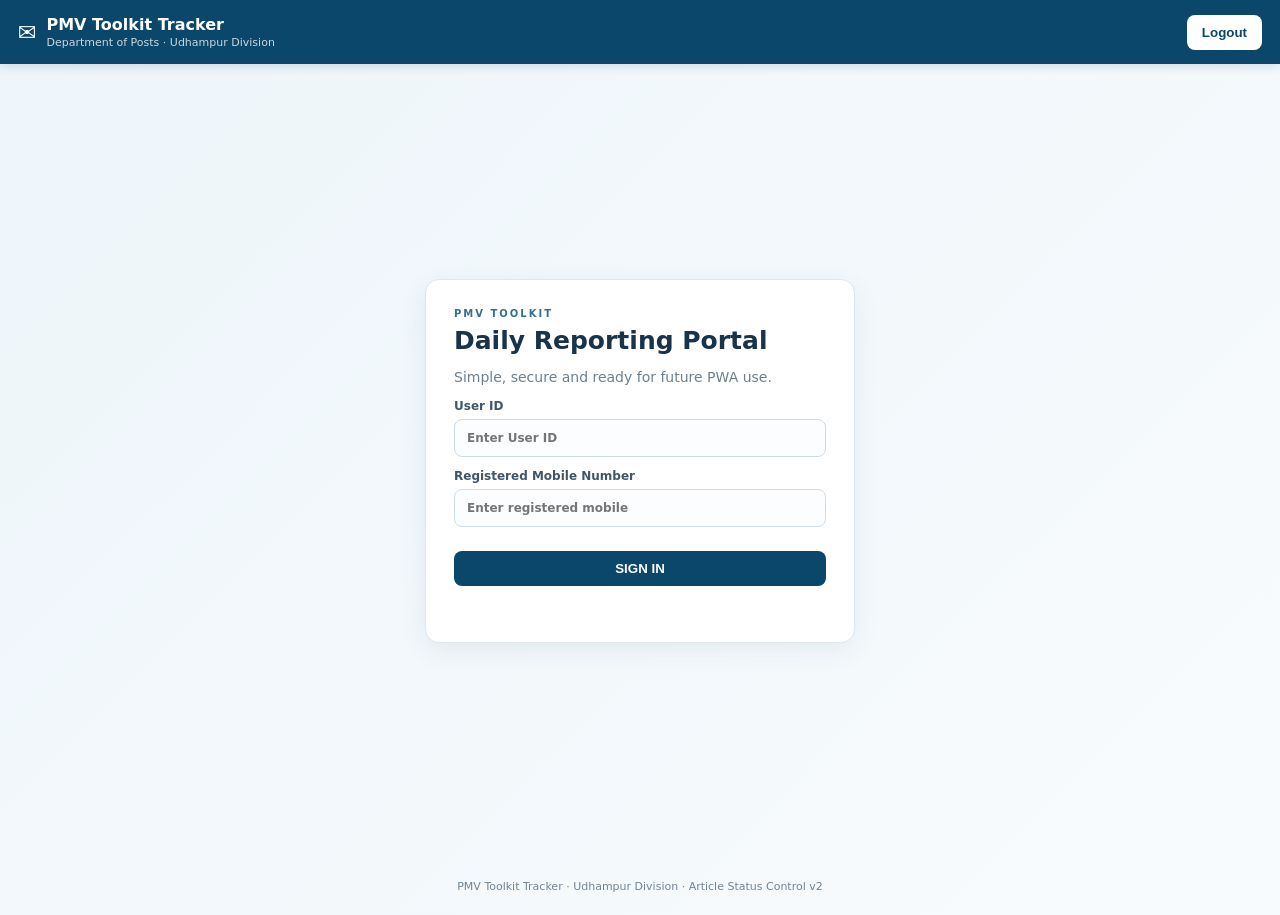
==== commit b3bfa91c: "Add files via upload" ====
--- a/index.html
+++ b/index.html
@@ -1,13 +1,16 @@
 <!doctype html>
 <html lang="en">
 <head>
-    <link rel="manifest" href="./manifest.json">
-    <meta name="theme-color" content="#0b5ed7">
-    <meta name="mobile-web-app-capable" content="yes">
-    <meta name="apple-mobile-web-app-capable" content="yes">
-<meta charset="utf-8"><meta name="viewport" content="width=device-width,initial-scale=1,viewport-fit=cover">
-<meta name="theme-color" content="#0b466b"><meta name="description" content="PMV Toolkit daily reporting and monitoring">
-<title>PMV Toolkit Tracker</title><link rel="stylesheet" href="styles.css">
+<meta charset="utf-8">
+<meta name="viewport" content="width=device-width,initial-scale=1,viewport-fit=cover">
+<link rel="manifest" href="./manifest.json">
+<meta name="theme-color" content="#0b466b">
+<meta name="mobile-web-app-capable" content="yes">
+<meta name="apple-mobile-web-app-capable" content="yes">
+<meta name="description" content="PMV Toolkit daily reporting and article status monitoring">
+<title>PMV Toolkit Tracker</title>
+<link rel="stylesheet" href="styles.css">
+<link rel="stylesheet" href="css/article-status-v2.css">
 </head>
 <body>
 <header class="topbar">
@@ -28,19 +31,17 @@
 
 <section id="spmView" class="hidden">
   <div class="page-head">
-    <div><div class="eyebrow">SPM DAILY UPDATE</div><h1>Daily Toolkit Position</h1><p class="muted">Enter only today's movement. Opening and closing balances are calculated automatically.</p></div>
+    <div><div class="eyebrow">SPM DAILY UPDATE</div><h1>Daily Toolkit Position</h1><p class="muted">Enter today's movement. Article status is limited to the PIN codes assigned to your office.</p></div>
     <div class="date-box"><label>Date<input id="spm-date" type="date"></label></div>
   </div>
-
   <div class="balance-strip">
     <div><span>Opening Kits</span><b id="openK">0</b></div><div><span>Opening Articles</span><b id="openA">0</b></div>
     <div class="balance-close"><span>Closing Kits</span><b id="closeK">0</b></div><div class="balance-close"><span>Closing Articles</span><b id="closeA">0</b></div>
   </div>
-
   <form id="spm-form">
     <div class="section-card movement-card">
       <div class="section-title"><span>1</span> Today's Movement</div>
-      <div class="table-note">Enter the number for each row. Kits and Articles stay side-by-side for quick SPM entry.</div>
+      <div class="table-note">Enter the number for each row.</div>
       <div class="data-table-wrap"><table class="entry-table"><thead><tr><th>Daily Movement</th><th>KITS</th><th>ARTICLES</th></tr></thead><tbody>
         <tr><th>CAME TODAY</th><td><input id="newKits" type="number" min="0" value="0"></td><td><input id="newArticles" type="number" min="0" value="0"></td></tr>
         <tr><th>DELIVERED</th><td><input id="deliveredKits" type="number" min="0" value="0"></td><td><input id="deliveredArticles" type="number" min="0" value="0"></td></tr>
@@ -48,7 +49,6 @@
         <tr><th>RTS / RETURN</th><td><input id="rtsKits" type="number" min="0" value="0"></td><td><input id="rtsArticles" type="number" min="0" value="0"></td></tr>
       </tbody></table></div>
     </div>
-
     <div class="section-card">
       <div class="section-title"><span>2</span> Remaining Classification</div>
       <div class="data-table-wrap"><table class="entry-table compact"><thead><tr><th>Pending Classification</th><th>KITS</th><th>ARTICLES</th></tr></thead><tbody>
@@ -58,43 +58,26 @@
         <tr><th>INCOMPLETE</th><td><input id="incompleteKits" type="number" min="0" value="0"></td><td><input id="incompleteArticles" type="number" min="0" value="0"></td></tr>
       </tbody></table></div>
     </div>
-
     <div class="validation-card"><strong>Validation</strong><p id="validation">Validation pending.</p></div>
     <button class="btn btn-primary btn-submit" type="submit">SUBMIT DAILY REPORT</button>
 
     <div class="section-card article-card">
-      <div class="section-title"><span>3</span> Article-wise Daily Status</div>
-      <div class="table-note">You can see only articles mapped to your office's PIN codes. Search by barcode, PMV application number, artisan name or PIN code.</div>
+      <div class="section-title"><span>3</span> Article-wise Present Status</div>
+      <div class="table-note">Every article belonging to your office's assigned PIN codes is loaded. Search works across every displayed/source field.</div>
       <div class="article-tools">
-  <input
-    id="article-search"
-    type="search"
-    placeholder="Search barcode / PMV application / artisan / PIN code">
-
-  <select id="article-status-filter" aria-label="Filter article status">
-    <option value="All">All Status</option>
-    <option value="Pending">Pending</option>
-    <option value="Delivered">Delivered</option>
-    <option value="Redirected">Redirected</option>
-    <option value="RTS / Return">RTS / Return</option>
-    <option value="Not Received">Not Received</option>
-    <option value="Other">Other</option>
-  </select>
-
-  <button
-    id="article-fetch"
-    type="button"
-    class="btn btn-primary">
-    FETCH ARTICLES
-  </button>
-
-  <button
-    id="article-export-csv"
-    type="button"
-    class="btn btn-light">
-    EXPORT CSV
-  </button>
-</div>
+        <input id="article-search" type="search" placeholder="Search barcode, PMV, artisan, mobile, address, circle, division, PIN, delivery staff, status">
+        <select id="article-status-filter" aria-label="Filter article status">
+          <option value="All">All Status</option><option value="Pending">Pending</option><option value="Delivered">Delivered</option>
+          <option value="Redirected">Redirected</option><option value="Return">Return</option><option value="Torn/Without Address">Torn/Without Address</option><option value="Invalid OTP">Invalid OTP</option>
+        </select>
+        <button id="article-fetch" type="button" class="btn btn-primary">FETCH ALL</button>
+        <button id="article-export-csv" type="button" class="btn btn-light">EXPORT CSV</button>
+      </div>
+      <div class="article-bulk-bar">
+        <select id="spm-bulk-status"><option value="Pending">Pending</option><option value="Delivered">Delivered</option><option value="Redirected">Redirected</option><option value="Return">Return</option><option value="Torn/Without Address">Torn/Without Address</option><option value="Invalid OTP">Invalid OTP</option></select>
+        <button id="spm-bulk-apply" type="button" class="btn btn-primary">CHANGE SELECTED</button>
+        <span id="spm-selected-count" class="article-bulk-count">0 selected</span>
+      </div>
       <div id="article-scope" class="notice"></div>
       <div class="table-wrap"><table id="spmArticles"></table></div>
     </div>
@@ -102,14 +85,30 @@
 </section>
 
 <section id="adminView" class="hidden">
-  <div class="dashboard-head"><div><div class="eyebrow">ADMIN / DPS MONITORING</div><h1>PMV Daily Dashboard</h1><p class="muted">Monitoring date: <b id="monitoring"></b></p></div><div class="dashboard-actions"><label>Date<input id="admin-date" type="date"></label><button id="refresh" class="btn btn-primary">↻ Refresh</button></div></div>
+  <div class="dashboard-head">
+    <div><div class="eyebrow">ADMIN / DPS MONITORING</div><h1>PMV Daily Dashboard</h1><p class="muted">Monitoring date: <b id="monitoring"></b></p></div>
+    <div class="dashboard-actions"><label>Date<input id="admin-date" type="date"></label><button id="refresh" class="btn btn-primary">↻ Refresh</button></div>
+  </div>
   <div id="adminStatus" class="notice"></div>
   <div class="dashboard-section"><div class="section-heading"><h2>Daily Movement Summary</h2><p>Came today, delivered, redirect and RTS — Kits and Articles shown separately.</p></div><div id="stats" class="stats"></div></div>
   <div class="dashboard-section"><div class="section-heading"><h2>SPM-wise Complete Details</h2><p>All submitted and non-updated SPM fields for the selected date.</p></div><div class="table-wrap"><table id="spmWise"></table></div></div>
   <div class="dashboard-section"><div class="section-heading"><h2>Office-wise Consolidated Report</h2><p>Opening → Came Today → Redirect → RTS → Delivered → Closing.</p></div><div class="table-wrap"><table id="office"></table></div></div>
 
-  <div class="dashboard-section"><div class="section-heading"><h2>Article-wise Daily Status</h2><p>Admin/DPS can view article details and the present status updated by each SPM.</p></div>
-    <div class="article-tools"><input id="admin-article-search" type="search" placeholder="Search barcode / PMV application / artisan / PIN code"><button id="admin-article-fetch" class="btn btn-primary">FETCH</button></div>
+  <div class="dashboard-section">
+    <div class="section-heading"><h2>Article Status Review & Master Authorisation</h2><p>Present status is read from ARTICLE_STATUS. ADMIN/DPS can review SPM changes and explicitly push selected entries into ARTICLE_MASTER.</p></div>
+    <div class="article-tools">
+      <input id="admin-article-search" type="search" placeholder="Search every article field">
+      <select id="admin-article-status-filter" aria-label="Filter article status">
+        <option value="All">All Status</option><option value="Pending">Pending</option><option value="Delivered">Delivered</option>
+        <option value="Redirected">Redirected</option><option value="Return">Return</option><option value="Torn/Without Address">Torn/Without Address</option><option value="Invalid OTP">Invalid OTP</option>
+      </select>
+      <button id="admin-article-fetch" type="button" class="btn btn-primary">FETCH</button>
+    </div>
+    <div class="article-bulk-bar">
+      <button id="admin-push-selected" type="button" class="btn btn-primary">AUTHORISE PUSH SELECTED</button>
+      <button id="admin-push-filtered" type="button" class="btn btn-light">AUTHORISE PUSH FILTERED</button>
+      <span id="admin-selected-count" class="article-bulk-count">0 selected</span>
+    </div>
     <div id="admin-article-status" class="notice"></div>
     <div class="table-wrap"><table id="adminArticles"></table></div>
   </div>
@@ -117,18 +116,25 @@
   <div class="dashboard-section"><div class="section-heading"><h2>SPMs Who Have Not Updated</h2><p>Active SPMs without a report for the selected date.</p></div><div class="table-wrap"><table id="pending"></table></div></div>
 </section>
 </main>
-<footer>PMV Toolkit Tracker · Udhampur Division · Designed for future PWA conversion</footer>
+<footer>PMV Toolkit Tracker · Udhampur Division · Article Status Control v2</footer>
 <div id="toast" class="toast"></div>
-<script src="js/config.js"></script><script src="js/api.js"></script><script src="js/auth.js"></script><script src="js/calculations.js"></script><script src="js/validation.js"></script><script src="js/spm-dashboard.js"></script><script src="js/admin-dashboard.js"></script><script src="js/article-dashboard.js"></script><script src="js/app.js"></script>
-
+<script src="js/config.js"></script>
+<script src="js/api.js"></script>
+<script src="js/auth.js"></script>
+<script src="js/calculations.js"></script>
+<script src="js/validation.js"></script>
+<script src="js/spm-dashboard.js"></script>
+<script src="js/admin-dashboard.js"></script>
+<script src="js/article-dashboard.js"></script>
+<script src="js/app.js"></script>
 <script>
 if ("serviceWorker" in navigator) {
-    window.addEventListener("load", () => {
-        navigator.serviceWorker.register("./service-worker.js?v=3")
-            .then(() => console.log("PMV Toolkit service worker registered"))
-            .catch((error) => console.error("Service worker registration failed:", error));
-    });
+  window.addEventListener("load", () => {
+    navigator.serviceWorker.register("./service-worker.js?v=4")
+      .then(() => console.log("PMV Toolkit service worker registered"))
+      .catch(error => console.error("Service worker registration failed:", error));
+  });
 }
 </script>
-
-</body></html>
+</body>
+</html>
--- a/css/article-status-v2.css
+++ b/css/article-status-v2.css
@@ -0,0 +1,13 @@
+/* Article status v2 */
+.article-bulk-bar{display:flex;gap:8px;align-items:center;flex-wrap:wrap;padding:10px;margin:10px 0;background:#f4f8fb;border:1px solid #dce7ef;border-radius:9px}
+.article-bulk-bar select{width:auto;min-width:180px;margin:0;padding:9px;border:1px solid #ccdbe5;border-radius:8px;background:#fff}
+.article-bulk-count{font-size:11px;font-weight:800;color:#486173}
+#spmArticles,#adminArticles{min-width:1500px}
+#spmArticles th:first-child,#spmArticles td:first-child,#adminArticles th:first-child,#adminArticles td:first-child{text-align:center;width:42px}
+#spmArticles select,#adminArticles select{width:auto;margin:0;padding:7px}
+#spmArticles .article-remarks{width:190px;margin:0}
+#adminArticles .btn{padding:7px 9px;font-size:10px}
+.blue{background:#e6f0ff;color:#20569b}
+.red{background:#fee8e8;color:#9b2d2d}
+.green{background:#e6f6ed;color:#17633f}
+.amber{background:#fff3d9;color:#8a5a00}
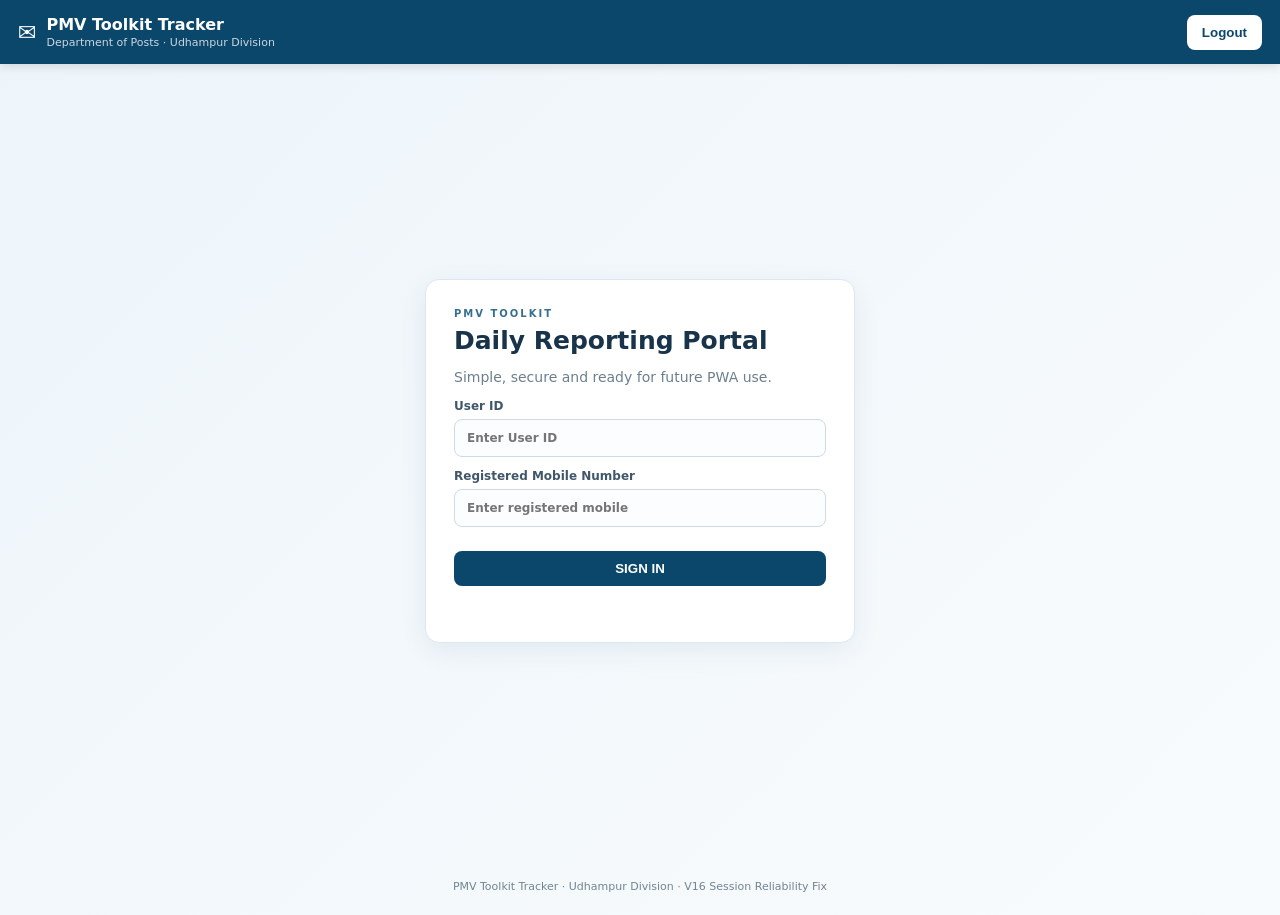
==== commit e31f99e5: "Add files via upload" ====
--- a/index.html
+++ b/index.html
@@ -8,7 +8,7 @@
 <meta name="mobile-web-app-capable" content="yes">
 <meta name="apple-mobile-web-app-capable" content="yes">
 <meta name="description" content="PMV Toolkit daily reporting and article status monitoring">
-<title>PMV Toolkit Tracker</title>
+<title>PMV Toolkit Tracker V16</title>
 <link rel="stylesheet" href="styles.css">
 <link rel="stylesheet" href="css/article-status-v2.css">
 </head>
@@ -18,7 +18,6 @@
   <div class="user-area"><span id="who"></span><button id="logout" class="btn btn-light">Logout</button></div>
 </header>
 <main class="container">
-
 <section id="loginView" class="login-wrap">
   <div class="login-card">
     <div class="eyebrow">PMV TOOLKIT</div><h1>Daily Reporting Portal</h1>
@@ -28,7 +27,6 @@
     <button id="login" class="btn btn-primary btn-wide">SIGN IN</button><div id="loginMsg" class="notice"></div>
   </div>
 </section>
-
 <section id="spmView" class="hidden">
   <div class="page-head">
     <div><div class="eyebrow">SPM DAILY UPDATE</div><h1>Daily Toolkit Position</h1><p class="muted">Enter today's movement. Article status is limited to the PIN codes assigned to your office.</p></div>
@@ -60,7 +58,6 @@
     </div>
     <div class="validation-card"><strong>Validation</strong><p id="validation">Validation pending.</p></div>
     <button class="btn btn-primary btn-submit" type="submit">SUBMIT DAILY REPORT</button>
-
     <div class="section-card article-card">
       <div class="section-title"><span>3</span> Article-wise Present Status</div>
       <div class="table-note">Every article belonging to your office's assigned PIN codes is loaded. Search works across every displayed/source field.</div>
@@ -83,7 +80,6 @@
     </div>
   </form>
 </section>
-
 <section id="adminView" class="hidden">
   <div class="dashboard-head">
     <div><div class="eyebrow">ADMIN / DPS MONITORING</div><h1>PMV Daily Dashboard</h1><p class="muted">Monitoring date: <b id="monitoring"></b></p></div>
@@ -93,7 +89,6 @@
   <div class="dashboard-section"><div class="section-heading"><h2>Daily Movement Summary</h2><p>Came today, delivered, redirect and RTS — Kits and Articles shown separately.</p></div><div id="stats" class="stats"></div></div>
   <div class="dashboard-section"><div class="section-heading"><h2>SPM-wise Complete Details</h2><p>All submitted and non-updated SPM fields for the selected date.</p></div><div class="table-wrap"><table id="spmWise"></table></div></div>
   <div class="dashboard-section"><div class="section-heading"><h2>Office-wise Consolidated Report</h2><p>Opening → Came Today → Redirect → RTS → Delivered → Closing.</p></div><div class="table-wrap"><table id="office"></table></div></div>
-
   <div class="dashboard-section">
     <div class="section-heading"><h2>Article Status Review & Master Authorisation</h2><p>Present status is read from ARTICLE_STATUS. ADMIN/DPS can review SPM changes and explicitly push selected entries into ARTICLE_MASTER.</p></div>
     <div class="article-tools">
@@ -112,26 +107,26 @@
     <div id="admin-article-status" class="notice"></div>
     <div class="table-wrap"><table id="adminArticles"></table></div>
   </div>
-
   <div class="dashboard-section"><div class="section-heading"><h2>SPMs Who Have Not Updated</h2><p>Active SPMs without a report for the selected date.</p></div><div class="table-wrap"><table id="pending"></table></div></div>
 </section>
 </main>
-<footer>PMV Toolkit Tracker · Udhampur Division · Article Status Control v2</footer>
+<footer>PMV Toolkit Tracker · Udhampur Division · V16 Session Reliability Fix</footer>
 <div id="toast" class="toast"></div>
-<script src="js/config.js"></script>
-<script src="js/api.js"></script>
-<script src="js/auth.js"></script>
-<script src="js/calculations.js"></script>
-<script src="js/validation.js"></script>
-<script src="js/spm-dashboard.js"></script>
-<script src="js/admin-dashboard.js"></script>
-<script src="js/article-dashboard.js"></script>
-<script src="js/app.js"></script>
+<script src="js/config.js?v=16"></script>
+<script src="js/api.js?v=16"></script>
+<script src="js/auth.js?v=16"></script>
+<script src="js/calculations.js?v=16"></script>
+<script src="js/validation.js?v=16"></script>
+<script src="js/spm-dashboard.js?v=16"></script>
+<script src="js/admin-dashboard.js?v=16"></script>
+<script src="js/article-dashboard.js?v=16"></script>
+<script src="js/app.js?v=16"></script>
 <script>
 if ("serviceWorker" in navigator) {
   window.addEventListener("load", () => {
-    navigator.serviceWorker.register("./service-worker.js?v=4")
-      .then(() => console.log("PMV Toolkit service worker registered"))
+    navigator.serviceWorker.register("./service-worker.js?v=16")
+      .then(reg => reg.update())
+      .then(() => console.log("PMV Toolkit V16 service worker registered"))
       .catch(error => console.error("Service worker registration failed:", error));
   });
 }
